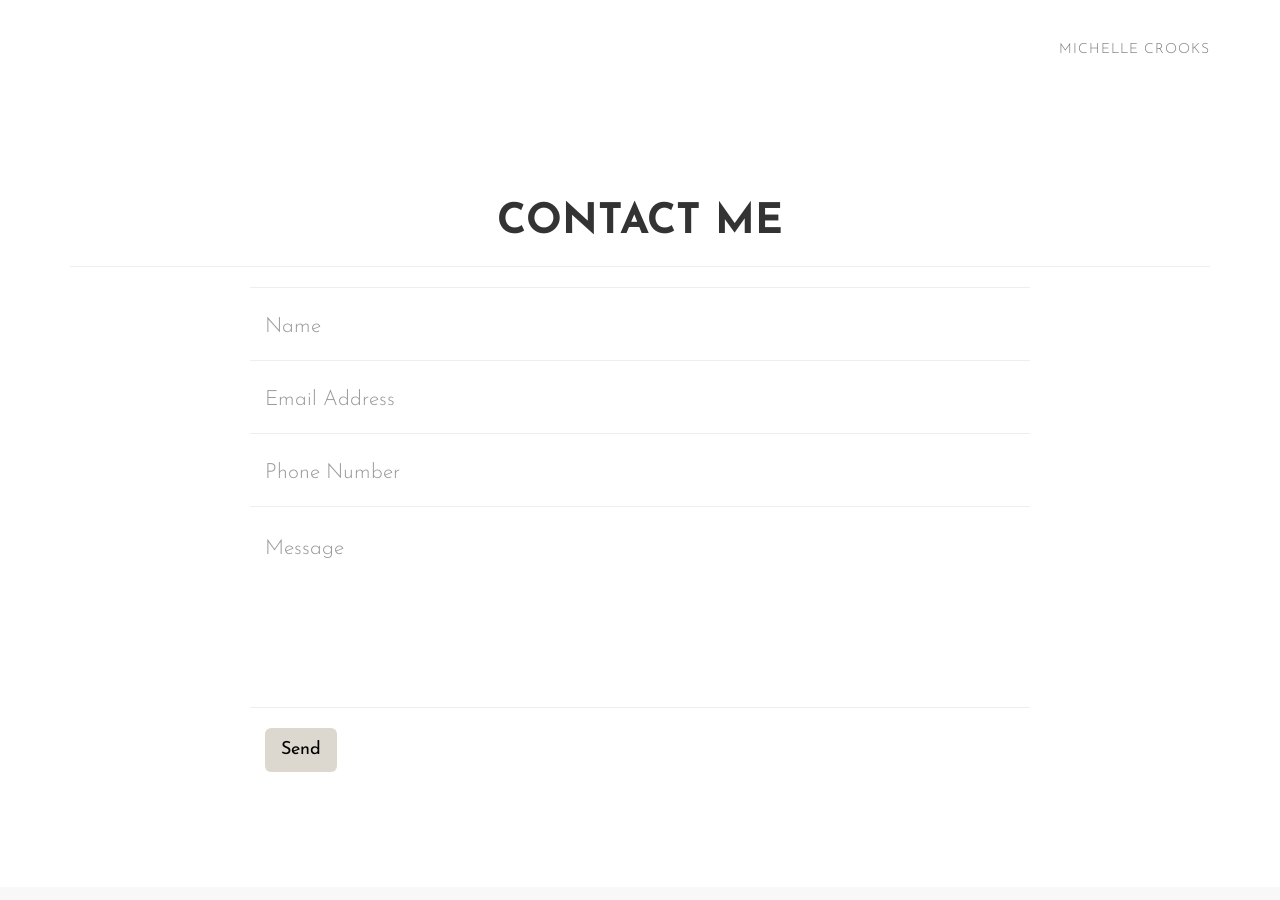
==== index.html @ 53bb1f72 "Change contact to index" ====
<!DOCTYPE html>
<html lang="en">
<head>

    <meta charset="utf-8">
    <meta http-equiv="X-UA-Compatible" content="IE=edge">
    <meta name="viewport" content="width=device-width, initial-scale=1">
    <meta name="description" content="">
    <meta name="author" content="">

    <title>MichelleCrooks</title>

    <!-- Bootstrap Core CSS -->
    <link href="css/bootstrap.min.css" rel="stylesheet">

    <!-- Custom CSS -->
    <link href="css/michellecrookscustom.css" rel="stylesheet">

    <!-- Custom Fonts -->
    <link href="font-awesome/css/font-awesome.min.css" rel="stylesheet" type="text/css">
    <link href="http://fonts.googleapis.com/css?family=Montserrat:400,700" rel="stylesheet" type="text/css">
    <link href="http://fonts.googleapis.com/css?family=Lato:400,700,400italic,700italic" rel="stylesheet" type="text/css">
    <link href='https://fonts.googleapis.com/css?family=Josefin+Sans:400,300,100,600,700,300italic,400italic' rel='stylesheet' type='text/css'>


<body id="page-top" class="index"></head>

<!-- Navigation -->
    <nav class="navbar navbar-default navbar-fixed-top">
        <div class="container">
            <!-- Brand and toggle get grouped for better mobile display -->
            <div class="navbar-header page-scroll">
                <button type="button" class="navbar-toggle" data-toggle="collapse" data-target="#bs-example-navbar-collapse-1">
                    <span class="sr-only">Toggle navigation</span>
                    <span class="icon-bar"></span>
                    <span class="icon-bar"></span>
                    <span class="icon-bar"></span>
                </button>
                
            </div>

            <!-- Collect the nav links, forms, and other content for toggling -->
            <div class="collapse navbar-collapse" id="bs-example-navbar-collapse-1">
                <ul class="nav navbar-nav navbar-right">
                    <li class="hidden">
                        <a href="#page-top"></a>
                    </li>
                    <li class="page-scroll">
                        <a href="home.html">Michelle Crooks</a>
                  
                </ul>
            </div>
            <!-- /.navbar-collapse -->
        </div>
        <!-- /.container-fluid -->

 <!-- Contact Section -->
    <section id="contact">
        <div class="container">
            <div class="row">
                <div class="col-lg-12 text-center">
                    <h2>Contact Me</h2>
                    <hr class="star-primary">
                </div>
            </div>
            <div class="row">
                <div class="col-lg-8 col-lg-offset-2">
                    <!-- To configure the contact form email address, go to mail/contact_me.php and update the email address in the PHP file on line 19. -->
                    <!-- The form should work on most web servers, but if the form is not working you may need to configure your web server differently. -->
                    <form name="sentMessage" id="contactForm" novalidate>
                        <div class="row control-group">
                            <div class="form-group col-xs-12 floating-label-form-group controls">
                                <label>Name</label>
                                <input type="text" class="form-control" placeholder="Name" id="name" required data-validation-required-message="Please enter your name.">
                                <p class="help-block text-danger"></p>
                            </div>
                        </div>
                        <div class="row control-group">
                            <div class="form-group col-xs-12 floating-label-form-group controls">
                                <label>Email Address</label>
                                <input type="email" class="form-control" placeholder="Email Address" id="email" required data-validation-required-message="Please enter your email address.">
                                <p class="help-block text-danger"></p>
                            </div>
                        </div>
                        <div class="row control-group">
                            <div class="form-group col-xs-12 floating-label-form-group controls">
                                <label>Phone Number</label>
                                <input type="tel" class="form-control" placeholder="Phone Number" id="phone" required data-validation-required-message="Please enter your phone number.">
                                <p class="help-block text-danger"></p>
                            </div>
                        </div>
                        <div class="row control-group">
                            <div class="form-group col-xs-12 floating-label-form-group controls">
                                <label>Message</label>
                                <textarea rows="5" class="form-control" placeholder="Message" id="message" required data-validation-required-message="Please enter a message."></textarea>
                                <p class="help-block text-danger"></p>
                            </div>
                        </div>
                        <br>
                        <div id="button"></div>
                        <div class="row">
                            <div class="form-group col-xs-12">
                                <button type="submit" class="btn btn-default btn-lg">Send</button>
                            </div>
                        </div>
                    </form>
                </div>
            </div>
        </div>
    </section>
   
    <!-- Footer -->
    <footer class="text-center">
        <div class="footer">
            <div class="container">
                <div class="row">
                    <div class="col-lg-12">
                         Copyright &copy; Michelle Crooks 2016
                    </div>
                </div>
            </div>
        </div>
    </footer>

    </body>

</html>
---- css/michellecrookscustom.css ----
/*!
 * Start Bootstrap - Freelancer Bootstrap Theme (http://startbootstrap.com)
 * Code licensed under the Apache License v2.0.
 * For details, see http://www.apache.org/licenses/LICENSE-2.0.
 */

body {
    
    background-color: #f8f8f8;
}

.navbar-brand {
    text-align: center;

}
p {
    font-size: 20px;
}

p.small {
    font-size: 16px;
}

a,
a:hover,
a:focus,
a:active,
a.active {
    outline: 0;
    color: #000000;
}

h1,
h2,
h3,
h4,
h5,
h6 {
    text-transform: uppercase;
    font-family:'Josefin Sans', sans-serif;
    font-weight: 700;
}




.img-centered {
    margin: 0 auto;
}

.img {
	height:200px;
}

header {
    text-align: center;
    color: #fff;
    background: #5cbfbc;
}

header .container {
    padding-top: 100px;
    padding-bottom: 50px;
}

header img {
    display: block;
    margin: 0 auto 20px;
}

header .intro-text .name {
    display: block;
    text-transform: uppercase;
    font-family:'Josefin Sans', sans-serif;
    font-size: 2em;
    font-weight: 700;
}

header .intro-text .skills {
    font-size: 1.25em;
    font-weight: 300;
}

@media(min-width:768px) {
    header .container {
        padding-top: 200px;
        padding-bottom: 100px;
    }

    header .intro-text .name {
        font-size: 4.75em;
    }

    header .intro-text .skills {
        font-size: 1.75em;
    }
}

@media(min-width:768px) {
    .navbar-fixed-top {
        padding: 25px 0;
        -webkit-transition: padding .3s;
        -moz-transition: padding .3s;
        transition: padding .3s;
    }

    .navbar-fixed-top .navbar-brand {
        font-size: 2em;
        -webkit-transition: all .3s;
        -moz-transition: all .3s;
        transition: all .3s;
    }

    .navbar-fixed-top.navbar-shrink {
        padding: 10px 0;
    }

    .navbar-fixed-top.navbar-shrink .navbar-brand {
        font-size: 1.5em;
    }
}

.navbar {
    text-transform: uppercase;
    font-family: 'Josefin Sans', sans-serif;
    font-weight: 300;
    background-color: #ffffff;
}

.navbar a:focus {
    outline: 0;
}

.navbar .navbar-nav {
    letter-spacing: 1px;
}

.navbar .navbar-nav li a:focus {
    outline: 0;
}

.navbar-default,
.navbar-inverse {
    border: 0
}

.btn-default {
    background-color: #DCD7CF;
    color:#000000;
    border:none;
}
section {
    padding: 100px 0;
}

section h2 {
    margin: 0;
    font-size: 3em;
}

section.success {
    color: #fff;
    background: #e1e6e6;
}

section.success a,
section.success a:hover,
section.success a:focus,
section.success a:active,
section.success a.active {
    outline: 0;
    color: #2c3e50;
}

@media(max-width:767px) {
    section {
        padding: 75px 0;
    }

    section.first {
        padding-top: 75px;
    }
}


}

.btn-success {
    background-color: #f8f8f8;

}
.floating-label-form-group {
    position: relative;
    margin-bottom: 0;
    padding-bottom: .5em;
    border-bottom: 1px solid #eee;
}

.floating-label-form-group input,
.floating-label-form-group textarea {
    z-index: 1;
    position: relative;
    padding-right: 0;
    padding-left: 0;
    border: 0;
    border-radius: 0;
    font-size: 1.5em;
    background: 0 0;
    box-shadow: none!important;
    resize: none;
}

.floating-label-form-group label {
    display: block;
    z-index: 0;
    position: relative;
    top: 2em;
    margin: 0;
    font-size: .85em;
    line-height: 1.764705882em;
    vertical-align: middle;
    vertical-align: baseline;
    opacity: 0;
    -webkit-transition: top .3s ease,opacity .3s ease;
    -moz-transition: top .3s ease,opacity .3s ease;
    -ms-transition: top .3s ease,opacity .3s ease;
    transition: top .3s ease,opacity .3s ease;
}

.floating-label-form-group::not(:first-child) {
    padding-left: 14px;
    border-left: 1px solid #eee;
}

.floating-label-form-group-with-value label {
    top: 0;
    opacity: 1;
}

.floating-label-form-group-with-focus label {
    color: #18bc9c;
}

form .row:first-child .floating-label-form-group {
    border-top: 1px solid #eee;
}

footer {
    color: #000000;
}


footer .footer-col {
    margin-bottom: 50px;
}

footer .footer-below {
    padding: 10px 0;
    background-color: #e8e8e8;
}

{
    margin: 0;
}
html, body {
    height: 100%;
    background-color:#eaeaea;
}

.footer, .push {
    height: 155px; /* '.push' must be the same height as 'footer' */
}
.footer {
    background-color: #f8f8f8;
    color:#000000;
}

div.col-lg-12 {
        padding-top: 25px;
}
}
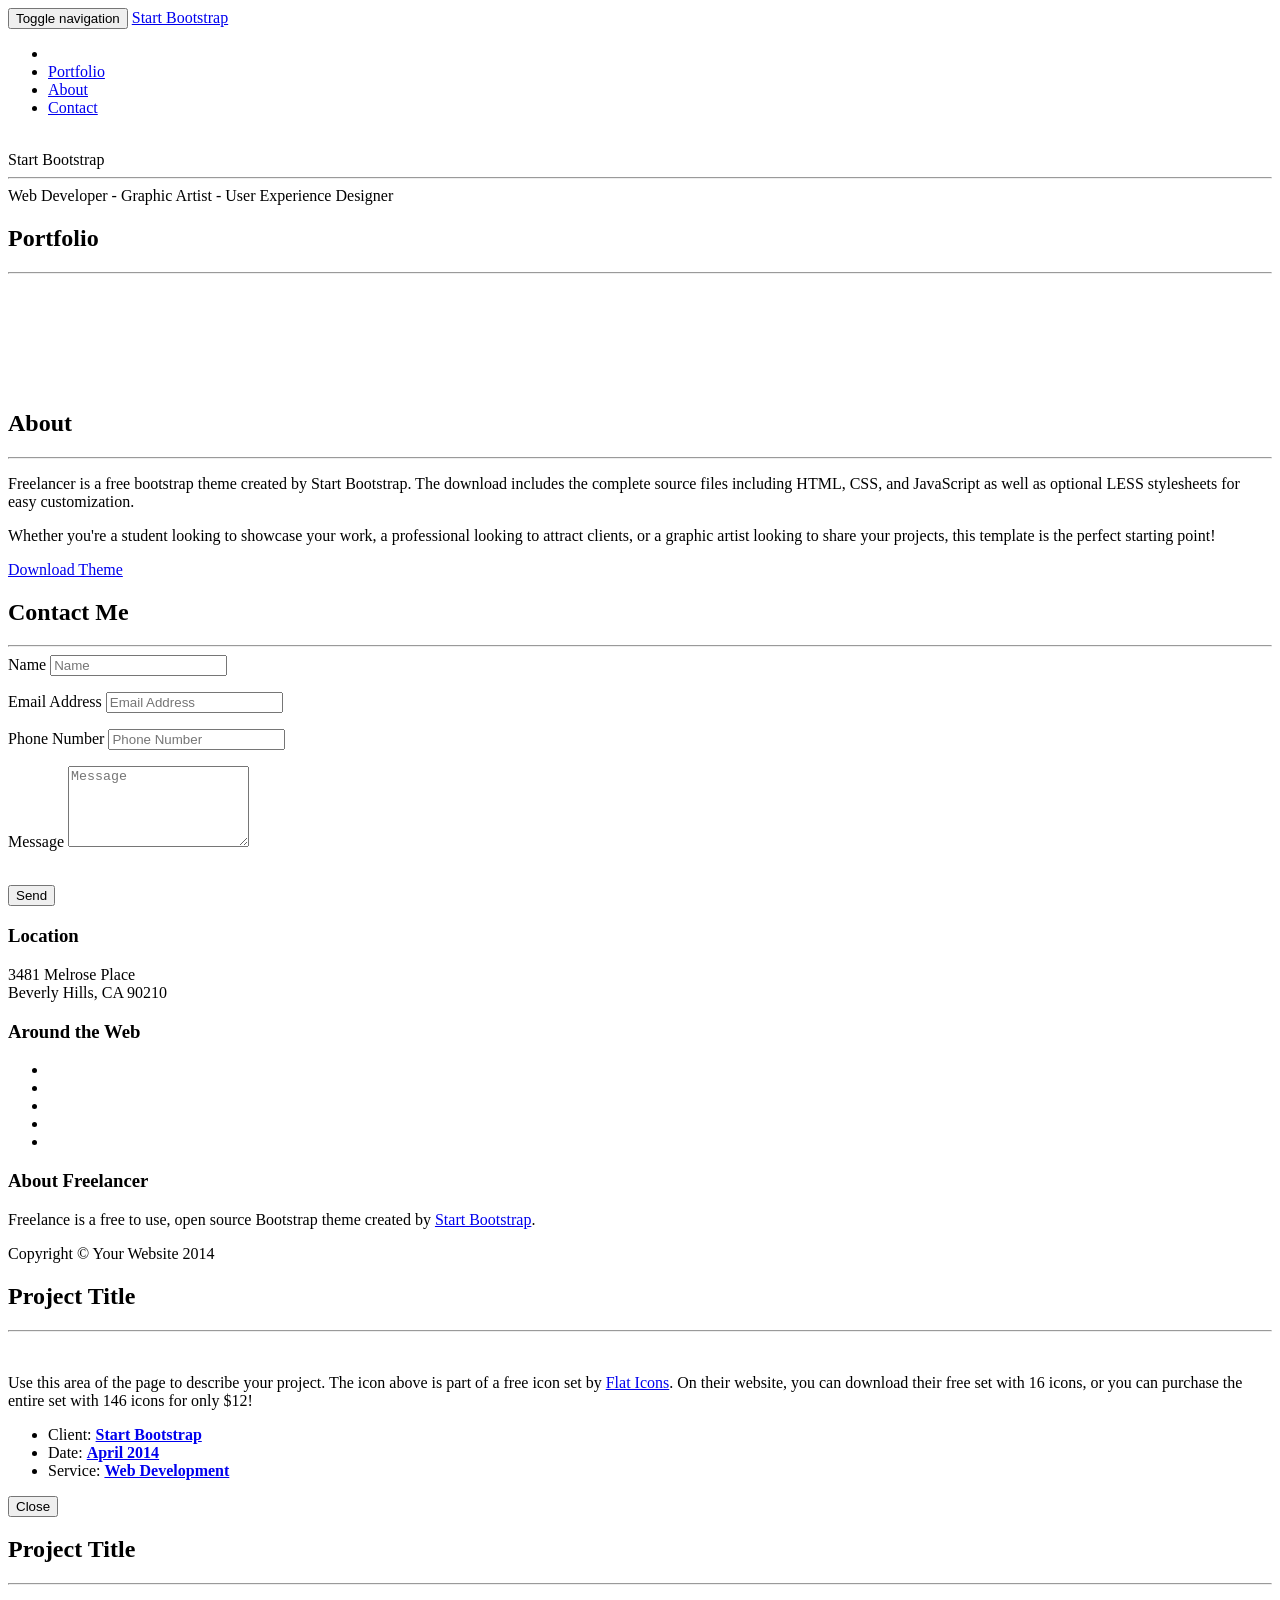
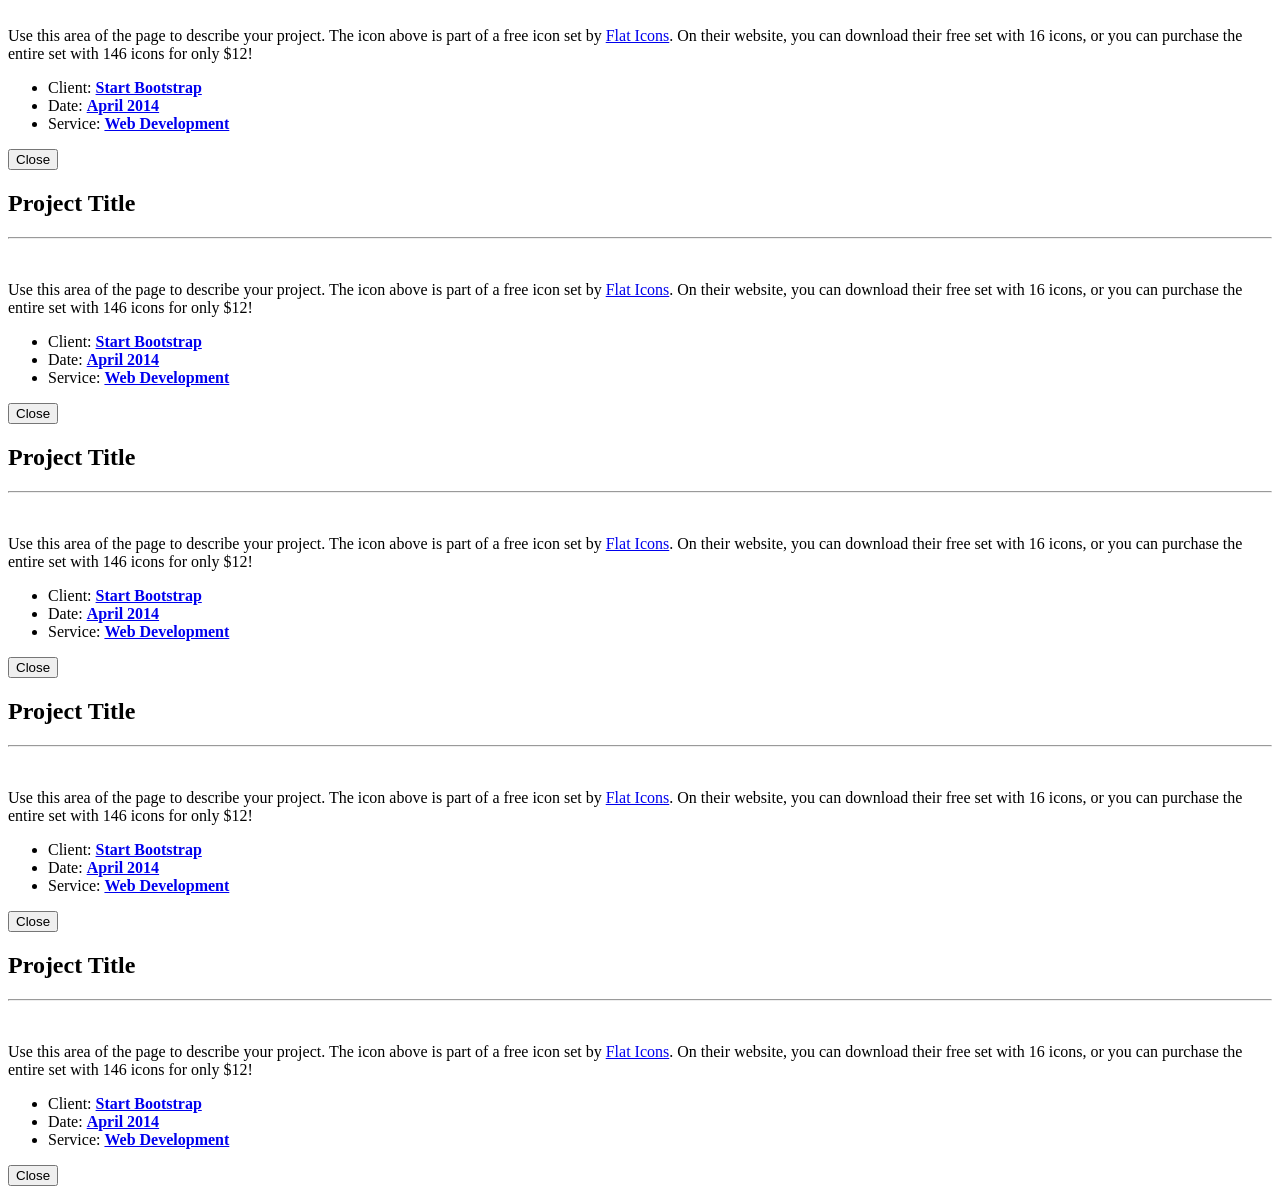
==== commit 04a04e78: "Replacing with freelancer files to check email funcionality" ====
--- a/index.html
+++ b/index.html
@@ -1,5 +1,6 @@
-  <!DOCTYPE html>
+<!DOCTYPE html>
 <html lang="en">
+
 <head>
 
     <meta charset="utf-8">
@@ -8,24 +9,31 @@
     <meta name="description" content="">
     <meta name="author" content="">
 
-    <title>MichelleCrooks</title>
-
-    <!-- Bootstrap Core CSS -->
+    <title>Freelancer - Start Bootstrap Theme</title>
+
+    <!-- Bootstrap Core CSS - Uses Bootswatch Flatly Theme: http://bootswatch.com/flatly/ -->
     <link href="css/bootstrap.min.css" rel="stylesheet">
 
     <!-- Custom CSS -->
-    <link href="css/michellecrookscustom.css" rel="stylesheet">
+    <link href="css/freelancer.css" rel="stylesheet">
 
     <!-- Custom Fonts -->
     <link href="font-awesome/css/font-awesome.min.css" rel="stylesheet" type="text/css">
     <link href="http://fonts.googleapis.com/css?family=Montserrat:400,700" rel="stylesheet" type="text/css">
     <link href="http://fonts.googleapis.com/css?family=Lato:400,700,400italic,700italic" rel="stylesheet" type="text/css">
-    <link href='https://fonts.googleapis.com/css?family=Josefin+Sans:400,300,100,600,700,300italic,400italic' rel='stylesheet' type='text/css'>
-
-
-<body id="page-top" class="index"></head>
-
-<!-- Navigation -->
+
+    <!-- HTML5 Shim and Respond.js IE8 support of HTML5 elements and media queries -->
+    <!-- WARNING: Respond.js doesn't work if you view the page via file:// -->
+    <!--[if lt IE 9]>
+        <script src="https://oss.maxcdn.com/libs/html5shiv/3.7.0/html5shiv.js"></script>
+        <script src="https://oss.maxcdn.com/libs/respond.js/1.4.2/respond.min.js"></script>
+    <![endif]-->
+
+</head>
+
+<body id="page-top" class="index">
+
+    <!-- Navigation -->
     <nav class="navbar navbar-default navbar-fixed-top">
         <div class="container">
             <!-- Brand and toggle get grouped for better mobile display -->
@@ -36,7 +44,7 @@
                     <span class="icon-bar"></span>
                     <span class="icon-bar"></span>
                 </button>
-                
+                <a class="navbar-brand" href="#page-top">Start Bootstrap</a>
             </div>
 
             <!-- Collect the nav links, forms, and other content for toggling -->
@@ -46,15 +54,137 @@
                         <a href="#page-top"></a>
                     </li>
                     <li class="page-scroll">
-                        <a href="home.html">Michelle Crooks</a>
-                  
+                        <a href="#portfolio">Portfolio</a>
+                    </li>
+                    <li class="page-scroll">
+                        <a href="#about">About</a>
+                    </li>
+                    <li class="page-scroll">
+                        <a href="#contact">Contact</a>
+                    </li>
                 </ul>
             </div>
             <!-- /.navbar-collapse -->
         </div>
         <!-- /.container-fluid -->
-
- <!-- Contact Section -->
+    </nav>
+
+    <!-- Header -->
+    <header>
+        <div class="container">
+            <div class="row">
+                <div class="col-lg-12">
+                    <img class="img-responsive" src="img/profile.png" alt="">
+                    <div class="intro-text">
+                        <span class="name">Start Bootstrap</span>
+                        <hr class="star-light">
+                        <span class="skills">Web Developer - Graphic Artist - User Experience Designer</span>
+                    </div>
+                </div>
+            </div>
+        </div>
+    </header>
+
+    <!-- Portfolio Grid Section -->
+    <section id="portfolio">
+        <div class="container">
+            <div class="row">
+                <div class="col-lg-12 text-center">
+                    <h2>Portfolio</h2>
+                    <hr class="star-primary">
+                </div>
+            </div>
+            <div class="row">
+                <div class="col-sm-4 portfolio-item">
+                    <a href="#portfolioModal1" class="portfolio-link" data-toggle="modal">
+                        <div class="caption">
+                            <div class="caption-content">
+                                <i class="fa fa-search-plus fa-3x"></i>
+                            </div>
+                        </div>
+                        <img src="img/portfolio/cabin.png" class="img-responsive" alt="">
+                    </a>
+                </div>
+                <div class="col-sm-4 portfolio-item">
+                    <a href="#portfolioModal2" class="portfolio-link" data-toggle="modal">
+                        <div class="caption">
+                            <div class="caption-content">
+                                <i class="fa fa-search-plus fa-3x"></i>
+                            </div>
+                        </div>
+                        <img src="img/portfolio/cake.png" class="img-responsive" alt="">
+                    </a>
+                </div>
+                <div class="col-sm-4 portfolio-item">
+                    <a href="#portfolioModal3" class="portfolio-link" data-toggle="modal">
+                        <div class="caption">
+                            <div class="caption-content">
+                                <i class="fa fa-search-plus fa-3x"></i>
+                            </div>
+                        </div>
+                        <img src="img/portfolio/circus.png" class="img-responsive" alt="">
+                    </a>
+                </div>
+                <div class="col-sm-4 portfolio-item">
+                    <a href="#portfolioModal4" class="portfolio-link" data-toggle="modal">
+                        <div class="caption">
+                            <div class="caption-content">
+                                <i class="fa fa-search-plus fa-3x"></i>
+                            </div>
+                        </div>
+                        <img src="img/portfolio/game.png" class="img-responsive" alt="">
+                    </a>
+                </div>
+                <div class="col-sm-4 portfolio-item">
+                    <a href="#portfolioModal5" class="portfolio-link" data-toggle="modal">
+                        <div class="caption">
+                            <div class="caption-content">
+                                <i class="fa fa-search-plus fa-3x"></i>
+                            </div>
+                        </div>
+                        <img src="img/portfolio/safe.png" class="img-responsive" alt="">
+                    </a>
+                </div>
+                <div class="col-sm-4 portfolio-item">
+                    <a href="#portfolioModal6" class="portfolio-link" data-toggle="modal">
+                        <div class="caption">
+                            <div class="caption-content">
+                                <i class="fa fa-search-plus fa-3x"></i>
+                            </div>
+                        </div>
+                        <img src="img/portfolio/submarine.png" class="img-responsive" alt="">
+                    </a>
+                </div>
+            </div>
+        </div>
+    </section>
+
+    <!-- About Section -->
+    <section class="success" id="about">
+        <div class="container">
+            <div class="row">
+                <div class="col-lg-12 text-center">
+                    <h2>About</h2>
+                    <hr class="star-light">
+                </div>
+            </div>
+            <div class="row">
+                <div class="col-lg-4 col-lg-offset-2">
+                    <p>Freelancer is a free bootstrap theme created by Start Bootstrap. The download includes the complete source files including HTML, CSS, and JavaScript as well as optional LESS stylesheets for easy customization.</p>
+                </div>
+                <div class="col-lg-4">
+                    <p>Whether you're a student looking to showcase your work, a professional looking to attract clients, or a graphic artist looking to share your projects, this template is the perfect starting point!</p>
+                </div>
+                <div class="col-lg-8 col-lg-offset-2 text-center">
+                    <a href="#" class="btn btn-lg btn-outline">
+                        <i class="fa fa-download"></i> Download Theme
+                    </a>
+                </div>
+            </div>
+        </div>
+    </section>
+
+    <!-- Contact Section -->
     <section id="contact">
         <div class="container">
             <div class="row">
@@ -97,10 +227,10 @@
                             </div>
                         </div>
                         <br>
-                        <div id="button"></div>
+                        <div id="success"></div>
                         <div class="row">
                             <div class="form-group col-xs-12">
-                                <button type="submit" class="btn btn-default btn-lg">Send</button>
+                                <button type="submit" class="btn btn-success btn-lg">Send</button>
                             </div>
                         </div>
                     </form>
@@ -108,20 +238,303 @@
             </div>
         </div>
     </section>
-   
+
     <!-- Footer -->
     <footer class="text-center">
-        <div class="footer">
+        <div class="footer-above">
+            <div class="container">
+                <div class="row">
+                    <div class="footer-col col-md-4">
+                        <h3>Location</h3>
+                        <p>3481 Melrose Place<br>Beverly Hills, CA 90210</p>
+                    </div>
+                    <div class="footer-col col-md-4">
+                        <h3>Around the Web</h3>
+                        <ul class="list-inline">
+                            <li>
+                                <a href="#" class="btn-social btn-outline"><i class="fa fa-fw fa-facebook"></i></a>
+                            </li>
+                            <li>
+                                <a href="#" class="btn-social btn-outline"><i class="fa fa-fw fa-google-plus"></i></a>
+                            </li>
+                            <li>
+                                <a href="#" class="btn-social btn-outline"><i class="fa fa-fw fa-twitter"></i></a>
+                            </li>
+                            <li>
+                                <a href="#" class="btn-social btn-outline"><i class="fa fa-fw fa-linkedin"></i></a>
+                            </li>
+                            <li>
+                                <a href="#" class="btn-social btn-outline"><i class="fa fa-fw fa-dribbble"></i></a>
+                            </li>
+                        </ul>
+                    </div>
+                    <div class="footer-col col-md-4">
+                        <h3>About Freelancer</h3>
+                        <p>Freelance is a free to use, open source Bootstrap theme created by <a href="http://startbootstrap.com">Start Bootstrap</a>.</p>
+                    </div>
+                </div>
+            </div>
+        </div>
+        <div class="footer-below">
             <div class="container">
                 <div class="row">
                     <div class="col-lg-12">
-                         Copyright &copy; Michelle Crooks 2016
+                        Copyright &copy; Your Website 2014
                     </div>
                 </div>
             </div>
         </div>
     </footer>
 
-    </body>
+    <!-- Scroll to Top Button (Only visible on small and extra-small screen sizes) -->
+    <div class="scroll-top page-scroll visible-xs visible-sm">
+        <a class="btn btn-primary" href="#page-top">
+            <i class="fa fa-chevron-up"></i>
+        </a>
+    </div>
+
+    <!-- Portfolio Modals -->
+    <div class="portfolio-modal modal fade" id="portfolioModal1" tabindex="-1" role="dialog" aria-hidden="true">
+        <div class="modal-content">
+            <div class="close-modal" data-dismiss="modal">
+                <div class="lr">
+                    <div class="rl">
+                    </div>
+                </div>
+            </div>
+            <div class="container">
+                <div class="row">
+                    <div class="col-lg-8 col-lg-offset-2">
+                        <div class="modal-body">
+                            <h2>Project Title</h2>
+                            <hr class="star-primary">
+                            <img src="img/portfolio/cabin.png" class="img-responsive img-centered" alt="">
+                            <p>Use this area of the page to describe your project. The icon above is part of a free icon set by <a href="https://sellfy.com/p/8Q9P/jV3VZ/">Flat Icons</a>. On their website, you can download their free set with 16 icons, or you can purchase the entire set with 146 icons for only $12!</p>
+                            <ul class="list-inline item-details">
+                                <li>Client:
+                                    <strong><a href="http://startbootstrap.com">Start Bootstrap</a>
+                                    </strong>
+                                </li>
+                                <li>Date:
+                                    <strong><a href="http://startbootstrap.com">April 2014</a>
+                                    </strong>
+                                </li>
+                                <li>Service:
+                                    <strong><a href="http://startbootstrap.com">Web Development</a>
+                                    </strong>
+                                </li>
+                            </ul>
+                            <button type="button" class="btn btn-default" data-dismiss="modal"><i class="fa fa-times"></i> Close</button>
+                        </div>
+                    </div>
+                </div>
+            </div>
+        </div>
+    </div>
+    <div class="portfolio-modal modal fade" id="portfolioModal2" tabindex="-1" role="dialog" aria-hidden="true">
+        <div class="modal-content">
+            <div class="close-modal" data-dismiss="modal">
+                <div class="lr">
+                    <div class="rl">
+                    </div>
+                </div>
+            </div>
+            <div class="container">
+                <div class="row">
+                    <div class="col-lg-8 col-lg-offset-2">
+                        <div class="modal-body">
+                            <h2>Project Title</h2>
+                            <hr class="star-primary">
+                            <img src="img/portfolio/cake.png" class="img-responsive img-centered" alt="">
+                            <p>Use this area of the page to describe your project. The icon above is part of a free icon set by <a href="https://sellfy.com/p/8Q9P/jV3VZ/">Flat Icons</a>. On their website, you can download their free set with 16 icons, or you can purchase the entire set with 146 icons for only $12!</p>
+                            <ul class="list-inline item-details">
+                                <li>Client:
+                                    <strong><a href="http://startbootstrap.com">Start Bootstrap</a>
+                                    </strong>
+                                </li>
+                                <li>Date:
+                                    <strong><a href="http://startbootstrap.com">April 2014</a>
+                                    </strong>
+                                </li>
+                                <li>Service:
+                                    <strong><a href="http://startbootstrap.com">Web Development</a>
+                                    </strong>
+                                </li>
+                            </ul>
+                            <button type="button" class="btn btn-default" data-dismiss="modal"><i class="fa fa-times"></i> Close</button>
+                        </div>
+                    </div>
+                </div>
+            </div>
+        </div>
+    </div>
+    <div class="portfolio-modal modal fade" id="portfolioModal3" tabindex="-1" role="dialog" aria-hidden="true">
+        <div class="modal-content">
+            <div class="close-modal" data-dismiss="modal">
+                <div class="lr">
+                    <div class="rl">
+                    </div>
+                </div>
+            </div>
+            <div class="container">
+                <div class="row">
+                    <div class="col-lg-8 col-lg-offset-2">
+                        <div class="modal-body">
+                            <h2>Project Title</h2>
+                            <hr class="star-primary">
+                            <img src="img/portfolio/circus.png" class="img-responsive img-centered" alt="">
+                            <p>Use this area of the page to describe your project. The icon above is part of a free icon set by <a href="https://sellfy.com/p/8Q9P/jV3VZ/">Flat Icons</a>. On their website, you can download their free set with 16 icons, or you can purchase the entire set with 146 icons for only $12!</p>
+                            <ul class="list-inline item-details">
+                                <li>Client:
+                                    <strong><a href="http://startbootstrap.com">Start Bootstrap</a>
+                                    </strong>
+                                </li>
+                                <li>Date:
+                                    <strong><a href="http://startbootstrap.com">April 2014</a>
+                                    </strong>
+                                </li>
+                                <li>Service:
+                                    <strong><a href="http://startbootstrap.com">Web Development</a>
+                                    </strong>
+                                </li>
+                            </ul>
+                            <button type="button" class="btn btn-default" data-dismiss="modal"><i class="fa fa-times"></i> Close</button>
+                        </div>
+                    </div>
+                </div>
+            </div>
+        </div>
+    </div>
+    <div class="portfolio-modal modal fade" id="portfolioModal4" tabindex="-1" role="dialog" aria-hidden="true">
+        <div class="modal-content">
+            <div class="close-modal" data-dismiss="modal">
+                <div class="lr">
+                    <div class="rl">
+                    </div>
+                </div>
+            </div>
+            <div class="container">
+                <div class="row">
+                    <div class="col-lg-8 col-lg-offset-2">
+                        <div class="modal-body">
+                            <h2>Project Title</h2>
+                            <hr class="star-primary">
+                            <img src="img/portfolio/game.png" class="img-responsive img-centered" alt="">
+                            <p>Use this area of the page to describe your project. The icon above is part of a free icon set by <a href="https://sellfy.com/p/8Q9P/jV3VZ/">Flat Icons</a>. On their website, you can download their free set with 16 icons, or you can purchase the entire set with 146 icons for only $12!</p>
+                            <ul class="list-inline item-details">
+                                <li>Client:
+                                    <strong><a href="http://startbootstrap.com">Start Bootstrap</a>
+                                    </strong>
+                                </li>
+                                <li>Date:
+                                    <strong><a href="http://startbootstrap.com">April 2014</a>
+                                    </strong>
+                                </li>
+                                <li>Service:
+                                    <strong><a href="http://startbootstrap.com">Web Development</a>
+                                    </strong>
+                                </li>
+                            </ul>
+                            <button type="button" class="btn btn-default" data-dismiss="modal"><i class="fa fa-times"></i> Close</button>
+                        </div>
+                    </div>
+                </div>
+            </div>
+        </div>
+    </div>
+    <div class="portfolio-modal modal fade" id="portfolioModal5" tabindex="-1" role="dialog" aria-hidden="true">
+        <div class="modal-content">
+            <div class="close-modal" data-dismiss="modal">
+                <div class="lr">
+                    <div class="rl">
+                    </div>
+                </div>
+            </div>
+            <div class="container">
+                <div class="row">
+                    <div class="col-lg-8 col-lg-offset-2">
+                        <div class="modal-body">
+                            <h2>Project Title</h2>
+                            <hr class="star-primary">
+                            <img src="img/portfolio/safe.png" class="img-responsive img-centered" alt="">
+                            <p>Use this area of the page to describe your project. The icon above is part of a free icon set by <a href="https://sellfy.com/p/8Q9P/jV3VZ/">Flat Icons</a>. On their website, you can download their free set with 16 icons, or you can purchase the entire set with 146 icons for only $12!</p>
+                            <ul class="list-inline item-details">
+                                <li>Client:
+                                    <strong><a href="http://startbootstrap.com">Start Bootstrap</a>
+                                    </strong>
+                                </li>
+                                <li>Date:
+                                    <strong><a href="http://startbootstrap.com">April 2014</a>
+                                    </strong>
+                                </li>
+                                <li>Service:
+                                    <strong><a href="http://startbootstrap.com">Web Development</a>
+                                    </strong>
+                                </li>
+                            </ul>
+                            <button type="button" class="btn btn-default" data-dismiss="modal"><i class="fa fa-times"></i> Close</button>
+                        </div>
+                    </div>
+                </div>
+            </div>
+        </div>
+    </div>
+    <div class="portfolio-modal modal fade" id="portfolioModal6" tabindex="-1" role="dialog" aria-hidden="true">
+        <div class="modal-content">
+            <div class="close-modal" data-dismiss="modal">
+                <div class="lr">
+                    <div class="rl">
+                    </div>
+                </div>
+            </div>
+            <div class="container">
+                <div class="row">
+                    <div class="col-lg-8 col-lg-offset-2">
+                        <div class="modal-body">
+                            <h2>Project Title</h2>
+                            <hr class="star-primary">
+                            <img src="img/portfolio/submarine.png" class="img-responsive img-centered" alt="">
+                            <p>Use this area of the page to describe your project. The icon above is part of a free icon set by <a href="https://sellfy.com/p/8Q9P/jV3VZ/">Flat Icons</a>. On their website, you can download their free set with 16 icons, or you can purchase the entire set with 146 icons for only $12!</p>
+                            <ul class="list-inline item-details">
+                                <li>Client:
+                                    <strong><a href="http://startbootstrap.com">Start Bootstrap</a>
+                                    </strong>
+                                </li>
+                                <li>Date:
+                                    <strong><a href="http://startbootstrap.com">April 2014</a>
+                                    </strong>
+                                </li>
+                                <li>Service:
+                                    <strong><a href="http://startbootstrap.com">Web Development</a>
+                                    </strong>
+                                </li>
+                            </ul>
+                            <button type="button" class="btn btn-default" data-dismiss="modal"><i class="fa fa-times"></i> Close</button>
+                        </div>
+                    </div>
+                </div>
+            </div>
+        </div>
+    </div>
+
+    <!-- jQuery -->
+    <script src="js/jquery.js"></script>
+
+    <!-- Bootstrap Core JavaScript -->
+    <script src="js/bootstrap.min.js"></script>
+
+    <!-- Plugin JavaScript -->
+    <script src="http://cdnjs.cloudflare.com/ajax/libs/jquery-easing/1.3/jquery.easing.min.js"></script>
+    <script src="js/classie.js"></script>
+    <script src="js/cbpAnimatedHeader.js"></script>
+
+    <!-- Contact Form JavaScript -->
+    <script src="js/jqBootstrapValidation.js"></script>
+    <script src="js/contact_me.js"></script>
+
+    <!-- Custom Theme JavaScript -->
+    <script src="js/freelancer.js"></script>
+
+</body>
 
 </html>
--- a/css/freelancer.css
+++ b/css/freelancer.css
@@ -0,0 +1,459 @@
+/*!
+ * Start Bootstrap - Freelancer Bootstrap Theme (http://startbootstrap.com)
+ * Code licensed under the Apache License v2.0.
+ * For details, see http://www.apache.org/licenses/LICENSE-2.0.
+ */
+
+body {
+    overflow-x: hidden;
+}
+
+p {
+    font-size: 20px;
+}
+
+p.small {
+    font-size: 16px;
+}
+
+a,
+a:hover,
+a:focus,
+a:active,
+a.active {
+    outline: 0;
+    color: #18bc9c;
+}
+
+h1,
+h2,
+h3,
+h4,
+h5,
+h6 {
+    text-transform: uppercase;
+    font-family: Montserrat,"Helvetica Neue",Helvetica,Arial,sans-serif;
+    font-weight: 700;
+}
+
+hr.star-light,
+hr.star-primary {
+    margin: 25px auto 30px;
+    padding: 0;
+    max-width: 250px;
+    border: 0;
+    border-top: solid 5px;
+    text-align: center;
+}
+
+hr.star-light:after,
+hr.star-primary:after {
+    content: "\f005";
+    display: inline-block;
+    position: relative;
+    top: -.8em;
+    padding: 0 .25em;
+    font-family: FontAwesome;
+    font-size: 2em;
+}
+
+hr.star-light {
+    border-color: #fff;
+}
+
+hr.star-light:after {
+    color: #fff;
+    background-color: #18bc9c;
+}
+
+hr.star-primary {
+    border-color: #2c3e50;
+}
+
+hr.star-primary:after {
+    color: #2c3e50;
+    background-color: #fff;
+}
+
+.img-centered {
+    margin: 0 auto;
+}
+
+header {
+    text-align: center;
+    color: #fff;
+    background: #18bc9c;
+}
+
+header .container {
+    padding-top: 100px;
+    padding-bottom: 50px;
+}
+
+header img {
+    display: block;
+    margin: 0 auto 20px;
+}
+
+header .intro-text .name {
+    display: block;
+    text-transform: uppercase;
+    font-family: Montserrat,"Helvetica Neue",Helvetica,Arial,sans-serif;
+    font-size: 2em;
+    font-weight: 700;
+}
+
+header .intro-text .skills {
+    font-size: 1.25em;
+    font-weight: 300;
+}
+
+@media(min-width:768px) {
+    header .container {
+        padding-top: 200px;
+        padding-bottom: 100px;
+    }
+
+    header .intro-text .name {
+        font-size: 4.75em;
+    }
+
+    header .intro-text .skills {
+        font-size: 1.75em;
+    }
+}
+
+@media(min-width:768px) {
+    .navbar-fixed-top {
+        padding: 25px 0;
+        -webkit-transition: padding .3s;
+        -moz-transition: padding .3s;
+        transition: padding .3s;
+    }
+
+    .navbar-fixed-top .navbar-brand {
+        font-size: 2em;
+        -webkit-transition: all .3s;
+        -moz-transition: all .3s;
+        transition: all .3s;
+    }
+
+    .navbar-fixed-top.navbar-shrink {
+        padding: 10px 0;
+    }
+
+    .navbar-fixed-top.navbar-shrink .navbar-brand {
+        font-size: 1.5em;
+    }
+}
+
+.navbar {
+    text-transform: uppercase;
+    font-family: Montserrat,"Helvetica Neue",Helvetica,Arial,sans-serif;
+    font-weight: 700;
+}
+
+.navbar a:focus {
+    outline: 0;
+}
+
+.navbar .navbar-nav {
+    letter-spacing: 1px;
+}
+
+.navbar .navbar-nav li a:focus {
+    outline: 0;
+}
+
+.navbar-default,
+.navbar-inverse {
+    border: 0;
+}
+
+section {
+    padding: 100px 0;
+}
+
+section h2 {
+    margin: 0;
+    font-size: 3em;
+}
+
+section.success {
+    color: #fff;
+    background: #18bc9c;
+}
+
+section.success a,
+section.success a:hover,
+section.success a:focus,
+section.success a:active,
+section.success a.active {
+    outline: 0;
+    color: #2c3e50;
+}
+
+@media(max-width:767px) {
+    section {
+        padding: 75px 0;
+    }
+
+    section.first {
+        padding-top: 75px;
+    }
+}
+
+#portfolio .portfolio-item {
+    right: 0;
+    margin: 0 0 15px;
+}
+
+#portfolio .portfolio-item .portfolio-link {
+    display: block;
+    position: relative;
+    margin: 0 auto;
+    max-width: 400px;
+}
+
+#portfolio .portfolio-item .portfolio-link .caption {
+    position: absolute;
+    width: 100%;
+    height: 100%;
+    opacity: 0;
+    background: rgba(24,188,156,.9);
+    -webkit-transition: all ease .5s;
+    -moz-transition: all ease .5s;
+    transition: all ease .5s;
+}
+
+#portfolio .portfolio-item .portfolio-link .caption:hover {
+    opacity: 1;
+}
+
+#portfolio .portfolio-item .portfolio-link .caption .caption-content {
+    position: absolute;
+    top: 50%;
+    width: 100%;
+    height: 20px;
+    margin-top: -12px;
+    text-align: center;
+    font-size: 20px;
+    color: #fff;
+}
+
+#portfolio .portfolio-item .portfolio-link .caption .caption-content i {
+    margin-top: -12px;
+}
+
+#portfolio .portfolio-item .portfolio-link .caption .caption-content h3,
+#portfolio .portfolio-item .portfolio-link .caption .caption-content h4 {
+    margin: 0;
+}
+
+#portfolio * {
+    z-index: 2;
+}
+
+@media(min-width:767px) {
+    #portfolio .portfolio-item {
+        margin: 0 0 30px;
+    }
+}
+
+.btn-outline {
+    margin-top: 15px;
+    border: solid 2px #fff;
+    font-size: 20px;
+    color: #fff;
+    background: 0 0;
+    transition: all .3s ease-in-out;
+}
+
+.btn-outline:hover,
+.btn-outline:focus,
+.btn-outline:active,
+.btn-outline.active {
+    border: solid 2px #fff;
+    color: #18bc9c;
+    background: #fff;
+}
+
+.floating-label-form-group {
+    position: relative;
+    margin-bottom: 0;
+    padding-bottom: .5em;
+    border-bottom: 1px solid #eee;
+}
+
+.floating-label-form-group input,
+.floating-label-form-group textarea {
+    z-index: 1;
+    position: relative;
+    padding-right: 0;
+    padding-left: 0;
+    border: 0;
+    border-radius: 0;
+    font-size: 1.5em;
+    background: 0 0;
+    box-shadow: none!important;
+    resize: none;
+}
+
+.floating-label-form-group label {
+    display: block;
+    z-index: 0;
+    position: relative;
+    top: 2em;
+    margin: 0;
+    font-size: .85em;
+    line-height: 1.764705882em;
+    vertical-align: middle;
+    vertical-align: baseline;
+    opacity: 0;
+    -webkit-transition: top .3s ease,opacity .3s ease;
+    -moz-transition: top .3s ease,opacity .3s ease;
+    -ms-transition: top .3s ease,opacity .3s ease;
+    transition: top .3s ease,opacity .3s ease;
+}
+
+.floating-label-form-group::not(:first-child) {
+    padding-left: 14px;
+    border-left: 1px solid #eee;
+}
+
+.floating-label-form-group-with-value label {
+    top: 0;
+    opacity: 1;
+}
+
+.floating-label-form-group-with-focus label {
+    color: #18bc9c;
+}
+
+form .row:first-child .floating-label-form-group {
+    border-top: 1px solid #eee;
+}
+
+footer {
+    color: #fff;
+}
+
+footer h3 {
+    margin-bottom: 30px;
+}
+
+footer .footer-above {
+    padding-top: 50px;
+    background-color: #2c3e50;
+}
+
+footer .footer-col {
+    margin-bottom: 50px;
+}
+
+footer .footer-below {
+    padding: 25px 0;
+    background-color: #233140;
+}
+
+.btn-social {
+    display: inline-block;
+    width: 50px;
+    height: 50px;
+    border: 2px solid #fff;
+    border-radius: 100%;
+    text-align: center;
+    font-size: 20px;
+    line-height: 45px;
+}
+
+.btn:focus,
+.btn:active,
+.btn.active {
+    outline: 0;
+}
+
+.scroll-top {
+    z-index: 1049;
+    position: fixed;
+    right: 2%;
+    bottom: 2%;
+    width: 50px;
+    height: 50px;
+}
+
+.scroll-top .btn {
+    width: 50px;
+    height: 50px;
+    border-radius: 100%;
+    font-size: 20px;
+    line-height: 28px;
+}
+
+.scroll-top .btn:focus {
+    outline: 0;
+}
+
+.portfolio-modal .modal-content {
+    padding: 100px 0;
+    min-height: 100%;
+    border: 0;
+    border-radius: 0;
+    text-align: center;
+    background-clip: border-box;
+    -webkit-box-shadow: none;
+    box-shadow: none;
+}
+
+.portfolio-modal .modal-content h2 {
+    margin: 0;
+    font-size: 3em;
+}
+
+.portfolio-modal .modal-content img {
+    margin-bottom: 30px;
+}
+
+.portfolio-modal .modal-content .item-details {
+    margin: 30px 0;
+}
+
+.portfolio-modal .close-modal {
+    position: absolute;
+    top: 25px;
+    right: 25px;
+    width: 75px;
+    height: 75px;
+    background-color: transparent;
+    cursor: pointer;
+}
+
+.portfolio-modal .close-modal:hover {
+    opacity: .3;
+}
+
+.portfolio-modal .close-modal .lr {
+    z-index: 1051;
+    width: 1px;
+    height: 75px;
+    margin-left: 35px;
+    background-color: #2c3e50;
+    -webkit-transform: rotate(45deg);
+    -ms-transform: rotate(45deg);
+    transform: rotate(45deg);
+}
+
+.portfolio-modal .close-modal .lr .rl {
+    z-index: 1052;
+    width: 1px;
+    height: 75px;
+    background-color: #2c3e50;
+    -webkit-transform: rotate(90deg);
+    -ms-transform: rotate(90deg);
+    transform: rotate(90deg);
+}
+
+.portfolio-modal .modal-backdrop {
+    display: none;
+    opacity: 0;
+}
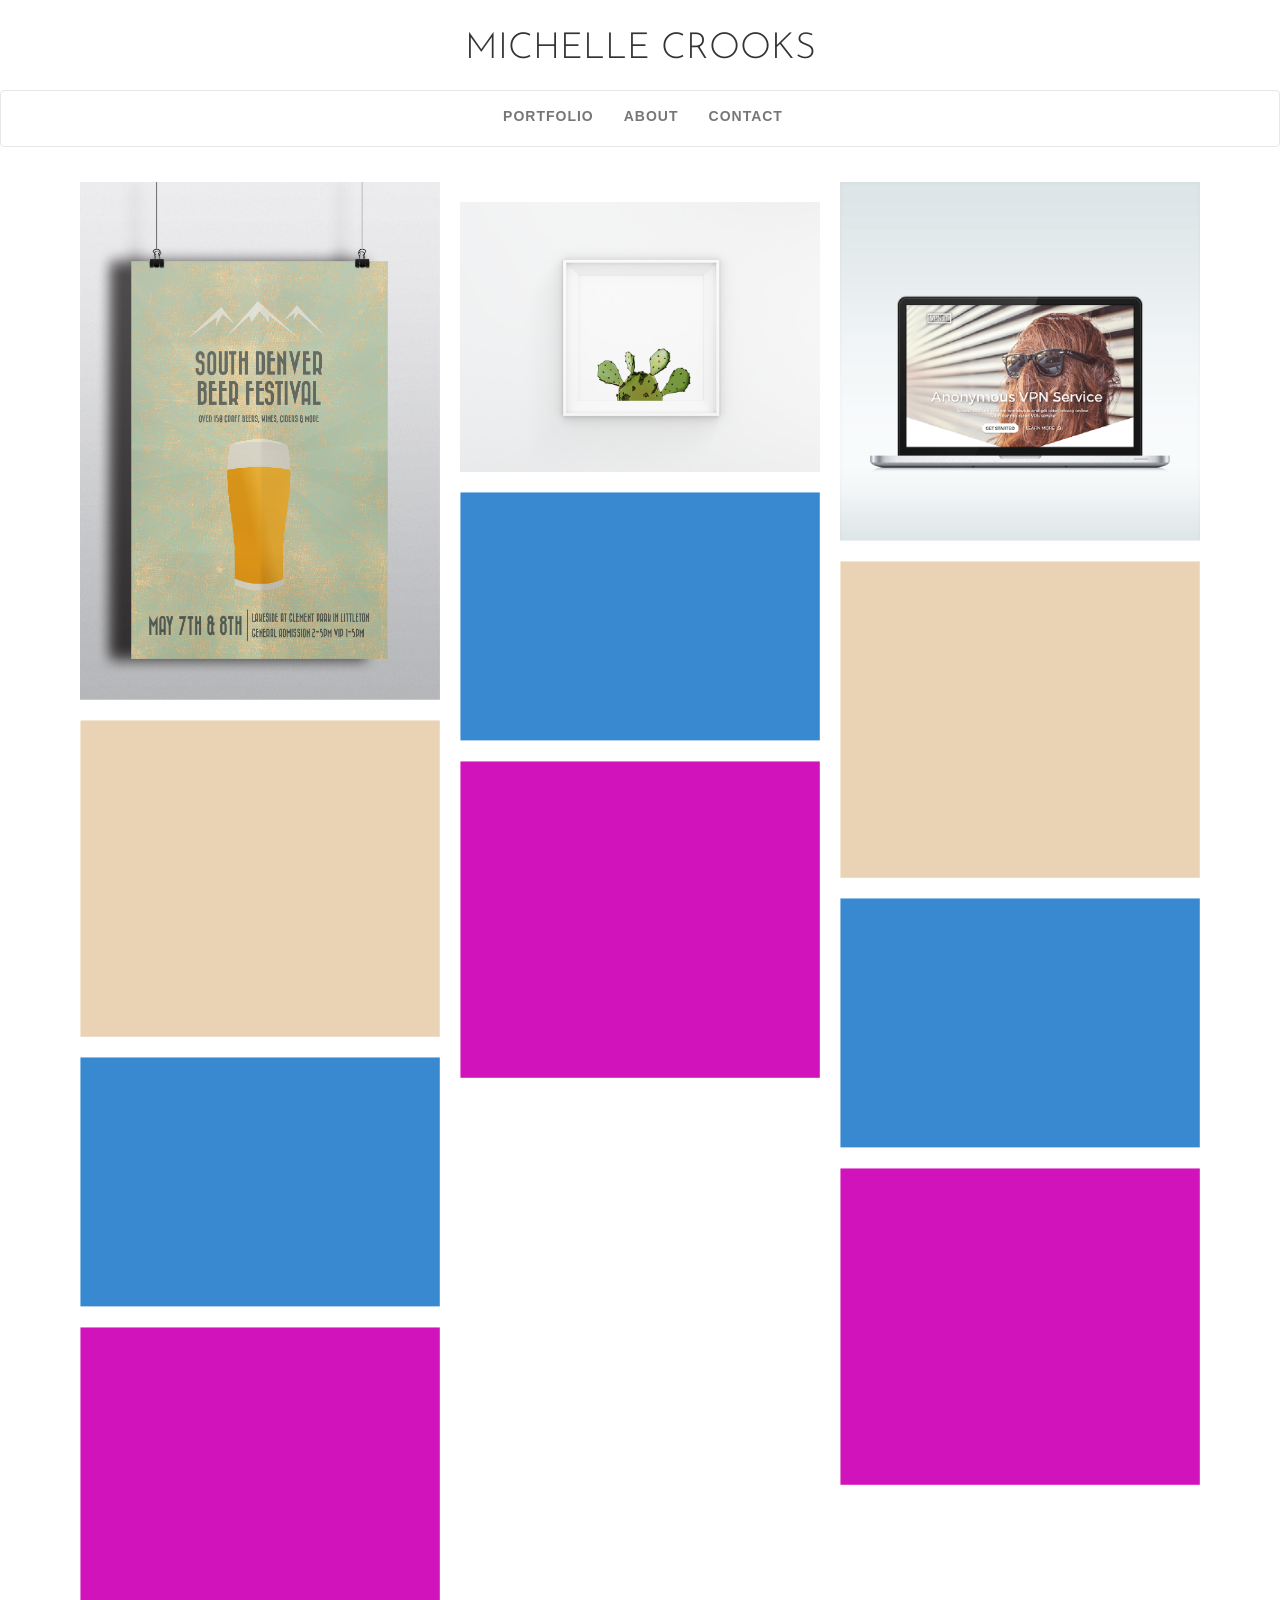
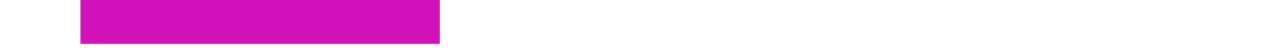
==== commit 7717931a: "mysite" ====
--- a/index.html
+++ b/index.html
@@ -9,32 +9,32 @@
     <meta name="description" content="">
     <meta name="author" content="">
 
-    <title>Freelancer - Start Bootstrap Theme</title>
-
-    <!-- Bootstrap Core CSS - Uses Bootswatch Flatly Theme: http://bootswatch.com/flatly/ -->
+    <title>MichelleCrooks</title>
+
+    <!-- Bootstrap Core CSS -->
     <link href="css/bootstrap.min.css" rel="stylesheet">
 
     <!-- Custom CSS -->
     <link href="css/freelancer.css" rel="stylesheet">
+    <link href="css/michellecrookscustom.css" rel="stylesheet">
+
+
 
     <!-- Custom Fonts -->
     <link href="font-awesome/css/font-awesome.min.css" rel="stylesheet" type="text/css">
     <link href="http://fonts.googleapis.com/css?family=Montserrat:400,700" rel="stylesheet" type="text/css">
     <link href="http://fonts.googleapis.com/css?family=Lato:400,700,400italic,700italic" rel="stylesheet" type="text/css">
-
-    <!-- HTML5 Shim and Respond.js IE8 support of HTML5 elements and media queries -->
-    <!-- WARNING: Respond.js doesn't work if you view the page via file:// -->
-    <!--[if lt IE 9]>
-        <script src="https://oss.maxcdn.com/libs/html5shiv/3.7.0/html5shiv.js"></script>
-        <script src="https://oss.maxcdn.com/libs/respond.js/1.4.2/respond.min.js"></script>
-    <![endif]-->
+    <link href='https://fonts.googleapis.com/css?family=Josefin+Sans:400,300,100,600,700,300italic,400italic' rel='stylesheet' type='text/css'>
 
 </head>
 
+
 <body id="page-top" class="index">
 
+<h1>MICHELLE CROOKS</h1>
+
     <!-- Navigation -->
-    <nav class="navbar navbar-default navbar-fixed-top">
+    <nav class="navbar navbar-default ">
         <div class="container">
             <!-- Brand and toggle get grouped for better mobile display -->
             <div class="navbar-header page-scroll">
@@ -44,12 +44,12 @@
                     <span class="icon-bar"></span>
                     <span class="icon-bar"></span>
                 </button>
-                <a class="navbar-brand" href="#page-top">Start Bootstrap</a>
+                <a class="navbar-brand" href="#page-top"></a>
             </div>
 
             <!-- Collect the nav links, forms, and other content for toggling -->
             <div class="collapse navbar-collapse" id="bs-example-navbar-collapse-1">
-                <ul class="nav navbar-nav navbar-right">
+                <ul class="nav navbar-nav">
                     <li class="hidden">
                         <a href="#page-top"></a>
                     </li>
@@ -69,261 +69,154 @@
         <!-- /.container-fluid -->
     </nav>
 
-    <!-- Header -->
-    <header>
-        <div class="container">
-            <div class="row">
-                <div class="col-lg-12">
-                    <img class="img-responsive" src="img/profile.png" alt="">
-                    <div class="intro-text">
-                        <span class="name">Start Bootstrap</span>
-                        <hr class="star-light">
-                        <span class="skills">Web Developer - Graphic Artist - User Experience Designer</span>
-                    </div>
-                </div>
-            </div>
-        </div>
-    </header>
-
-    <!-- Portfolio Grid Section -->
-    <section id="portfolio">
-        <div class="container">
-            <div class="row">
-                <div class="col-lg-12 text-center">
-                    <h2>Portfolio</h2>
-                    <hr class="star-primary">
-                </div>
-            </div>
-            <div class="row">
-                <div class="col-sm-4 portfolio-item">
-                    <a href="#portfolioModal1" class="portfolio-link" data-toggle="modal">
-                        <div class="caption">
-                            <div class="caption-content">
-                                <i class="fa fa-search-plus fa-3x"></i>
-                            </div>
-                        </div>
-                        <img src="img/portfolio/cabin.png" class="img-responsive" alt="">
-                    </a>
-                </div>
-                <div class="col-sm-4 portfolio-item">
-                    <a href="#portfolioModal2" class="portfolio-link" data-toggle="modal">
-                        <div class="caption">
-                            <div class="caption-content">
-                                <i class="fa fa-search-plus fa-3x"></i>
-                            </div>
-                        </div>
-                        <img src="img/portfolio/cake.png" class="img-responsive" alt="">
-                    </a>
-                </div>
-                <div class="col-sm-4 portfolio-item">
-                    <a href="#portfolioModal3" class="portfolio-link" data-toggle="modal">
-                        <div class="caption">
-                            <div class="caption-content">
-                                <i class="fa fa-search-plus fa-3x"></i>
-                            </div>
-                        </div>
-                        <img src="img/portfolio/circus.png" class="img-responsive" alt="">
-                    </a>
-                </div>
-                <div class="col-sm-4 portfolio-item">
-                    <a href="#portfolioModal4" class="portfolio-link" data-toggle="modal">
-                        <div class="caption">
-                            <div class="caption-content">
-                                <i class="fa fa-search-plus fa-3x"></i>
-                            </div>
-                        </div>
-                        <img src="img/portfolio/game.png" class="img-responsive" alt="">
-                    </a>
-                </div>
-                <div class="col-sm-4 portfolio-item">
-                    <a href="#portfolioModal5" class="portfolio-link" data-toggle="modal">
-                        <div class="caption">
-                            <div class="caption-content">
-                                <i class="fa fa-search-plus fa-3x"></i>
-                            </div>
-                        </div>
-                        <img src="img/portfolio/safe.png" class="img-responsive" alt="">
-                    </a>
-                </div>
-                <div class="col-sm-4 portfolio-item">
-                    <a href="#portfolioModal6" class="portfolio-link" data-toggle="modal">
-                        <div class="caption">
-                            <div class="caption-content">
-                                <i class="fa fa-search-plus fa-3x"></i>
-                            </div>
-                        </div>
-                        <img src="img/portfolio/submarine.png" class="img-responsive" alt="">
-                    </a>
-                </div>
-            </div>
-        </div>
-    </section>
-
-    <!-- About Section -->
-    <section class="success" id="about">
-        <div class="container">
-            <div class="row">
-                <div class="col-lg-12 text-center">
-                    <h2>About</h2>
-                    <hr class="star-light">
-                </div>
-            </div>
-            <div class="row">
-                <div class="col-lg-4 col-lg-offset-2">
-                    <p>Freelancer is a free bootstrap theme created by Start Bootstrap. The download includes the complete source files including HTML, CSS, and JavaScript as well as optional LESS stylesheets for easy customization.</p>
-                </div>
-                <div class="col-lg-4">
-                    <p>Whether you're a student looking to showcase your work, a professional looking to attract clients, or a graphic artist looking to share your projects, this template is the perfect starting point!</p>
-                </div>
-                <div class="col-lg-8 col-lg-offset-2 text-center">
-                    <a href="#" class="btn btn-lg btn-outline">
-                        <i class="fa fa-download"></i> Download Theme
-                    </a>
-                </div>
-            </div>
-        </div>
-    </section>
-
-    <!-- Contact Section -->
-    <section id="contact">
-        <div class="container">
-            <div class="row">
-                <div class="col-lg-12 text-center">
-                    <h2>Contact Me</h2>
-                    <hr class="star-primary">
-                </div>
-            </div>
-            <div class="row">
-                <div class="col-lg-8 col-lg-offset-2">
-                    <!-- To configure the contact form email address, go to mail/contact_me.php and update the email address in the PHP file on line 19. -->
-                    <!-- The form should work on most web servers, but if the form is not working you may need to configure your web server differently. -->
-                    <form name="sentMessage" id="contactForm" novalidate>
-                        <div class="row control-group">
-                            <div class="form-group col-xs-12 floating-label-form-group controls">
-                                <label>Name</label>
-                                <input type="text" class="form-control" placeholder="Name" id="name" required data-validation-required-message="Please enter your name.">
-                                <p class="help-block text-danger"></p>
-                            </div>
-                        </div>
-                        <div class="row control-group">
-                            <div class="form-group col-xs-12 floating-label-form-group controls">
-                                <label>Email Address</label>
-                                <input type="email" class="form-control" placeholder="Email Address" id="email" required data-validation-required-message="Please enter your email address.">
-                                <p class="help-block text-danger"></p>
-                            </div>
-                        </div>
-                        <div class="row control-group">
-                            <div class="form-group col-xs-12 floating-label-form-group controls">
-                                <label>Phone Number</label>
-                                <input type="tel" class="form-control" placeholder="Phone Number" id="phone" required data-validation-required-message="Please enter your phone number.">
-                                <p class="help-block text-danger"></p>
-                            </div>
-                        </div>
-                        <div class="row control-group">
-                            <div class="form-group col-xs-12 floating-label-form-group controls">
-                                <label>Message</label>
-                                <textarea rows="5" class="form-control" placeholder="Message" id="message" required data-validation-required-message="Please enter a message."></textarea>
-                                <p class="help-block text-danger"></p>
-                            </div>
-                        </div>
-                        <br>
-                        <div id="success"></div>
-                        <div class="row">
-                            <div class="form-group col-xs-12">
-                                <button type="submit" class="btn btn-success btn-lg">Send</button>
-                            </div>
-                        </div>
-                    </form>
-                </div>
-            </div>
-        </div>
-    </section>
-
-    <!-- Footer -->
-    <footer class="text-center">
-        <div class="footer-above">
-            <div class="container">
-                <div class="row">
-                    <div class="footer-col col-md-4">
-                        <h3>Location</h3>
-                        <p>3481 Melrose Place<br>Beverly Hills, CA 90210</p>
-                    </div>
-                    <div class="footer-col col-md-4">
-                        <h3>Around the Web</h3>
-                        <ul class="list-inline">
-                            <li>
-                                <a href="#" class="btn-social btn-outline"><i class="fa fa-fw fa-facebook"></i></a>
-                            </li>
-                            <li>
-                                <a href="#" class="btn-social btn-outline"><i class="fa fa-fw fa-google-plus"></i></a>
-                            </li>
-                            <li>
-                                <a href="#" class="btn-social btn-outline"><i class="fa fa-fw fa-twitter"></i></a>
-                            </li>
-                            <li>
-                                <a href="#" class="btn-social btn-outline"><i class="fa fa-fw fa-linkedin"></i></a>
-                            </li>
-                            <li>
-                                <a href="#" class="btn-social btn-outline"><i class="fa fa-fw fa-dribbble"></i></a>
-                            </li>
-                        </ul>
-                    </div>
-                    <div class="footer-col col-md-4">
-                        <h3>About Freelancer</h3>
-                        <p>Freelance is a free to use, open source Bootstrap theme created by <a href="http://startbootstrap.com">Start Bootstrap</a>.</p>
-                    </div>
-                </div>
-            </div>
-        </div>
-        <div class="footer-below">
-            <div class="container">
-                <div class="row">
-                    <div class="col-lg-12">
-                        Copyright &copy; Your Website 2014
-                    </div>
-                </div>
-            </div>
-        </div>
-    </footer>
-
-    <!-- Scroll to Top Button (Only visible on small and extra-small screen sizes) -->
-    <div class="scroll-top page-scroll visible-xs visible-sm">
-        <a class="btn btn-primary" href="#page-top">
-            <i class="fa fa-chevron-up"></i>
-        </a>
-    </div>
-
-    <!-- Portfolio Modals -->
-    <div class="portfolio-modal modal fade" id="portfolioModal1" tabindex="-1" role="dialog" aria-hidden="true">
-        <div class="modal-content">
-            <div class="close-modal" data-dismiss="modal">
-                <div class="lr">
-                    <div class="rl">
-                    </div>
-                </div>
-            </div>
-            <div class="container">
-                <div class="row">
-                    <div class="col-lg-8 col-lg-offset-2">
-                        <div class="modal-body">
-                            <h2>Project Title</h2>
-                            <hr class="star-primary">
-                            <img src="img/portfolio/cabin.png" class="img-responsive img-centered" alt="">
-                            <p>Use this area of the page to describe your project. The icon above is part of a free icon set by <a href="https://sellfy.com/p/8Q9P/jV3VZ/">Flat Icons</a>. On their website, you can download their free set with 16 icons, or you can purchase the entire set with 146 icons for only $12!</p>
-                            <ul class="list-inline item-details">
-                                <li>Client:
-                                    <strong><a href="http://startbootstrap.com">Start Bootstrap</a>
-                                    </strong>
-                                </li>
-                                <li>Date:
-                                    <strong><a href="http://startbootstrap.com">April 2014</a>
-                                    </strong>
-                                </li>
-                                <li>Service:
-                                    <strong><a href="http://startbootstrap.com">Web Development</a>
-                                    </strong>
-                                </li>
-                            </ul>
+            
+             <div class=container >
+                
+                    <div id="grid" data-columns>
+                       
+                        <div class="column size-1of3">
+                            <div class="portfolio item">
+                                <a href="#portfolioModal1" class="portfolio-link" data-toggle="modal">
+                                      <div class="caption">
+                                        <div class="caption-content">
+                                         </div>
+                                      </div>
+                                    <img src="images/beer.png" class="img-responsive" alt="">
+                                </a>
+                            </div>
+                            <div class="portfolio item">
+                                  <a href="#portfolioModal4" class="portfolio-link" data-toggle="modal">
+                                      <div class="caption">
+                                        <div class="caption-content">
+                                         </div>
+                                      </div>
+                                    <img src="images/shape1.png" class="img-responsive" alt="">
+                                </a>
+                            </div>
+                            <div class="portfolio item">
+                                  <a href="#portfolioModal7" class="portfolio-link" data-toggle="modal">
+                                      <div class="caption">
+                                        <div class="caption-content">
+                                         </div>
+                                      </div>
+                                    <img src="images/shape3.png" class="img-responsive" alt="">
+                                </a>
+                            </div>
+                            <div class="portfolio item">
+                                  <a href="#portfolioModal10" class="portfolio-link" data-toggle="modal">
+                                      <div class="caption">
+                                        <div class="caption-content">
+                                         </div>
+                                      </div>
+                                    <img src="images/shape2.png" class="img-responsive" alt="">
+                                </a>
+                             </div>
+                        </div>
+
+                      <div class="column size-1of3">
+                            <div class="portfolio item">
+                                <a href="#portfolioModal2" class="portfolio-link" data-toggle="modal">
+                                      <div class="caption">
+                                        <div class="caption-content">
+                                         </div>
+                                      </div>
+                                    <img src="images/nutriteapaper.png" class="img-responsive" alt="">
+                                </a>
+                            </div>
+                            <div class="portfolio item">
+                                  <a href="#portfolioModal4" class="portfolio-link" data-toggle="modal">
+                                      <div class="caption">
+                                        <div class="caption-content">
+                                         </div>
+                                      </div>
+                                    <img src="images/cactusframe.png" class="img-responsive" alt="">
+                                </a>
+                            </div>
+                            <div class="portfolio item">
+                                  <a href="#portfolioModal7" class="portfolio-link" data-toggle="modal">
+                                      <div class="caption">
+                                        <div class="caption-content">
+                                         </div>
+                                      </div>
+                                    <img src="images/shape3.png" class="img-responsive" alt="">
+                                </a>
+                            </div>
+                            <div class="portfolio item">
+                                  <a href="#portfolioModal10" class="portfolio-link" data-toggle="modal">
+                                      <div class="caption">
+                                        <div class="caption-content">
+                                         </div>
+                                      </div>
+                                    <img src="images/shape2.png" class="img-responsive" alt="">
+                                </a>
+                             </div>
+                        </div>
+
+                      <div class="column size-1of3">
+                            <div class="portfolio item">
+                                <a href="#portfolioModal3" class="portfolio-link" data-toggle="modal">
+                                      <div class="caption">
+                                        <div class="caption-content">
+                                         </div>
+                                      </div>
+                                    <img src="images/vpnmockup.png" class="img-responsive" alt="">
+                                </a>
+                            </div>
+                            <div class="portfolio item">
+                                  <a href="#portfolioModal4" class="portfolio-link" data-toggle="modal">
+                                      <div class="caption">
+                                        <div class="caption-content">
+                                         </div>
+                                      </div>
+                                    <img src="images/shape1.png" class="img-responsive" alt="">
+                                </a>
+                            </div>
+                            <div class="portfolio item">
+                                  <a href="#portfolioModal7" class="portfolio-link" data-toggle="modal">
+                                      <div class="caption">
+                                        <div class="caption-content">
+                                         </div>
+                                      </div>
+                                    <img src="images/shape3.png" class="img-responsive" alt="">
+                                </a>
+                            </div>
+                            <div class="portfolio item">
+                                  <a href="#portfolioModal10" class="portfolio-link" data-toggle="modal">
+                                      <div class="caption">
+                                        <div class="caption-content">
+                                         </div>
+                                      </div>
+                                    <img src="images/shape2.png" class="img-responsive" alt="">
+                                </a>
+                             </div>
+                        </div>
+
+                </div>
+                    
+            </div>
+
+
+ <!-- Portfolio Modals -->
+<div class="portfolio-modal modal fade" id="portfolioModal1" tabindex="-1" role="dialog" aria-hidden="true">
+    <div class="modal-content">
+            <div class="close-modal" data-dismiss="modal">
+                <div class="lr">
+                    <div class="rl">
+                    </div>
+                </div>
+            </div>
+            <div class="container">
+                <div class="row">
+                    <div class="col-lg-8 col-lg-offset-2">
+                        <div class="modal-body">
+                            <h2>POSTERS</h2>
+                           
+                           <img src="images/postermockup-01.png" class="img-responsive img-centered" alt="">
+                            <p></p>
+                            <ul class="list-inline item-details">
+                                <p> Poster para la Festival de Cerveza de South Denver</p>
+                            </ul>
+                        
                             <button type="button" class="btn btn-default" data-dismiss="modal"><i class="fa fa-times"></i> Close</button>
                         </div>
                     </div>
@@ -343,24 +236,43 @@
                 <div class="row">
                     <div class="col-lg-8 col-lg-offset-2">
                         <div class="modal-body">
-                            <h2>Project Title</h2>
-                            <hr class="star-primary">
-                            <img src="img/portfolio/cake.png" class="img-responsive img-centered" alt="">
-                            <p>Use this area of the page to describe your project. The icon above is part of a free icon set by <a href="https://sellfy.com/p/8Q9P/jV3VZ/">Flat Icons</a>. On their website, you can download their free set with 16 icons, or you can purchase the entire set with 146 icons for only $12!</p>
-                            <ul class="list-inline item-details">
-                                <li>Client:
-                                    <strong><a href="http://startbootstrap.com">Start Bootstrap</a>
-                                    </strong>
-                                </li>
-                                <li>Date:
-                                    <strong><a href="http://startbootstrap.com">April 2014</a>
-                                    </strong>
-                                </li>
-                                <li>Service:
-                                    <strong><a href="http://startbootstrap.com">Web Development</a>
-                                    </strong>
-                                </li>
-                            </ul>
+                            <h2>LOGOTIPOS</h2>
+                           
+                            <img src="images/nutriteapaper.png" class="img-responsive img-centered" alt="">
+                            <p></p>
+                            <ul class="list-inline item-details">
+                                <p> Nutritea </p>
+                            </ul>
+
+                            <img src="images/doriatravels.png" class="img-responsive img-centered" alt="">
+                            <p></p>
+                            <ul class="list-inline item-details">
+                                <p> Doria Travels  </p>
+                            </ul>
+
+                            <img src="images/Hellosquirrel.png" class="img-responsive img-centered" alt="">
+                            <p></p>
+                            <ul class="list-inline item-details">
+                                <p> Hello Squirrel Café </p>
+                            </ul>
+
+                            <img src="images/peach-01.png" class="img-responsive img-centered" alt="">
+                            <p></p>
+                            <ul class="list-inline item-details">
+                                <p> Peach Garantías </p>
+                            </ul>
+
+                            <img src="images/mmyoga.png" class="img-responsive img-centered" alt="">
+                            <p></p>
+                            <ul class="list-inline item-details">
+                                <p> Michelle Miller Yoga </p>
+                            </ul>
+
+                            <img src="images/brothery.png" class="img-responsive img-centered" alt="">
+                            <p></p>
+                            <ul class="list-inline item-details">
+                                <p> Brothery Restaurant </p>
+
                             <button type="button" class="btn btn-default" data-dismiss="modal"><i class="fa fa-times"></i> Close</button>
                         </div>
                     </div>
@@ -516,9 +428,20 @@
             </div>
         </div>
     </div>
-
-    <!-- jQuery -->
-    <script src="js/jquery.js"></script>
+  
+
+
+
+
+
+
+
+
+
+
+
+
+     <script src="js/jquery.js"></script>
 
     <!-- Bootstrap Core JavaScript -->
     <script src="js/bootstrap.min.js"></script>
@@ -534,7 +457,4 @@
 
     <!-- Custom Theme JavaScript -->
     <script src="js/freelancer.js"></script>
-
-</body>
-
-</html>
+    <script src="salvattore.js"></script> 
--- a/css/freelancer.css
+++ b/css/freelancer.css
@@ -159,15 +159,30 @@
 
 .navbar .navbar-nav {
     letter-spacing: 1px;
+    text-align:center;
+    float:none;
+}
+
+.navbar-nav .nav li {
+      vertical-align:middle;
+    
 }
 
 .navbar .navbar-nav li a:focus {
     outline: 0;
 }
 
-.navbar-default,
+.navbar-collapse,
+.navbar-brand,
 .navbar-inverse {
+    float: none;
     border: 0;
+     display:inline-block;
+    float:none;
+    margin:0 20px;
+    text-align: center;
+ 
+
 }
 
 section {
--- a/css/michellecrookscustom.css
+++ b/css/michellecrookscustom.css
@@ -0,0 +1,73 @@
+
+h1{
+    text-align: center;
+    font-family:  'Josefin Sans',sans-serif;
+    padding-top: 10px;
+    font-weight: 300;
+    padding-bottom:10px;
+}
+.navbar-header {
+    float: left;
+    
+}
+.navbar-default{
+    background-color: #ffffff;
+}
+.navbar-nav {
+    margin-left: -15px;
+}
+.navbar-nav .navbar-collapse{
+    text-align: center;
+    float:  none;
+    
+}
+
+.navbar-collapse {
+  text-align:center;
+  margin: none;
+}
+.navbar-nav {
+    display:inline-block;
+    float:none;
+}
+.column {
+    position: relative;
+    padding-top: 5px;
+  float: left; }
+
+
+.size-1of3 { width: 33.3333%; }
+
+.containter {
+    margin-top: 30px;
+    margin-left: 70px;
+    margin-right: 70px;
+}
+
+.portfolio {
+    padding:10px;
+}
+
+#grid img:hover {
+    color: #000000;
+    opacity: .5;
+}
+.modal-content {
+    background-color: #f8f8f8;
+    font-family: 'Josefin Sans'
+}
+.modal-body h2 {
+    padding-bottom: 60px;
+    font-weight: 300;
+}   
+
+.btn-default {
+    margin-top: 45px;
+}
+
+@media (min-width: 768px) {
+.container-fluid>.navbar-collapse, .container-fluid>.navbar-header, .container>.navbar-collapse, .container>.navbar-header {
+    margin-left:1px;
+    margin-right:1px;
+
+    }
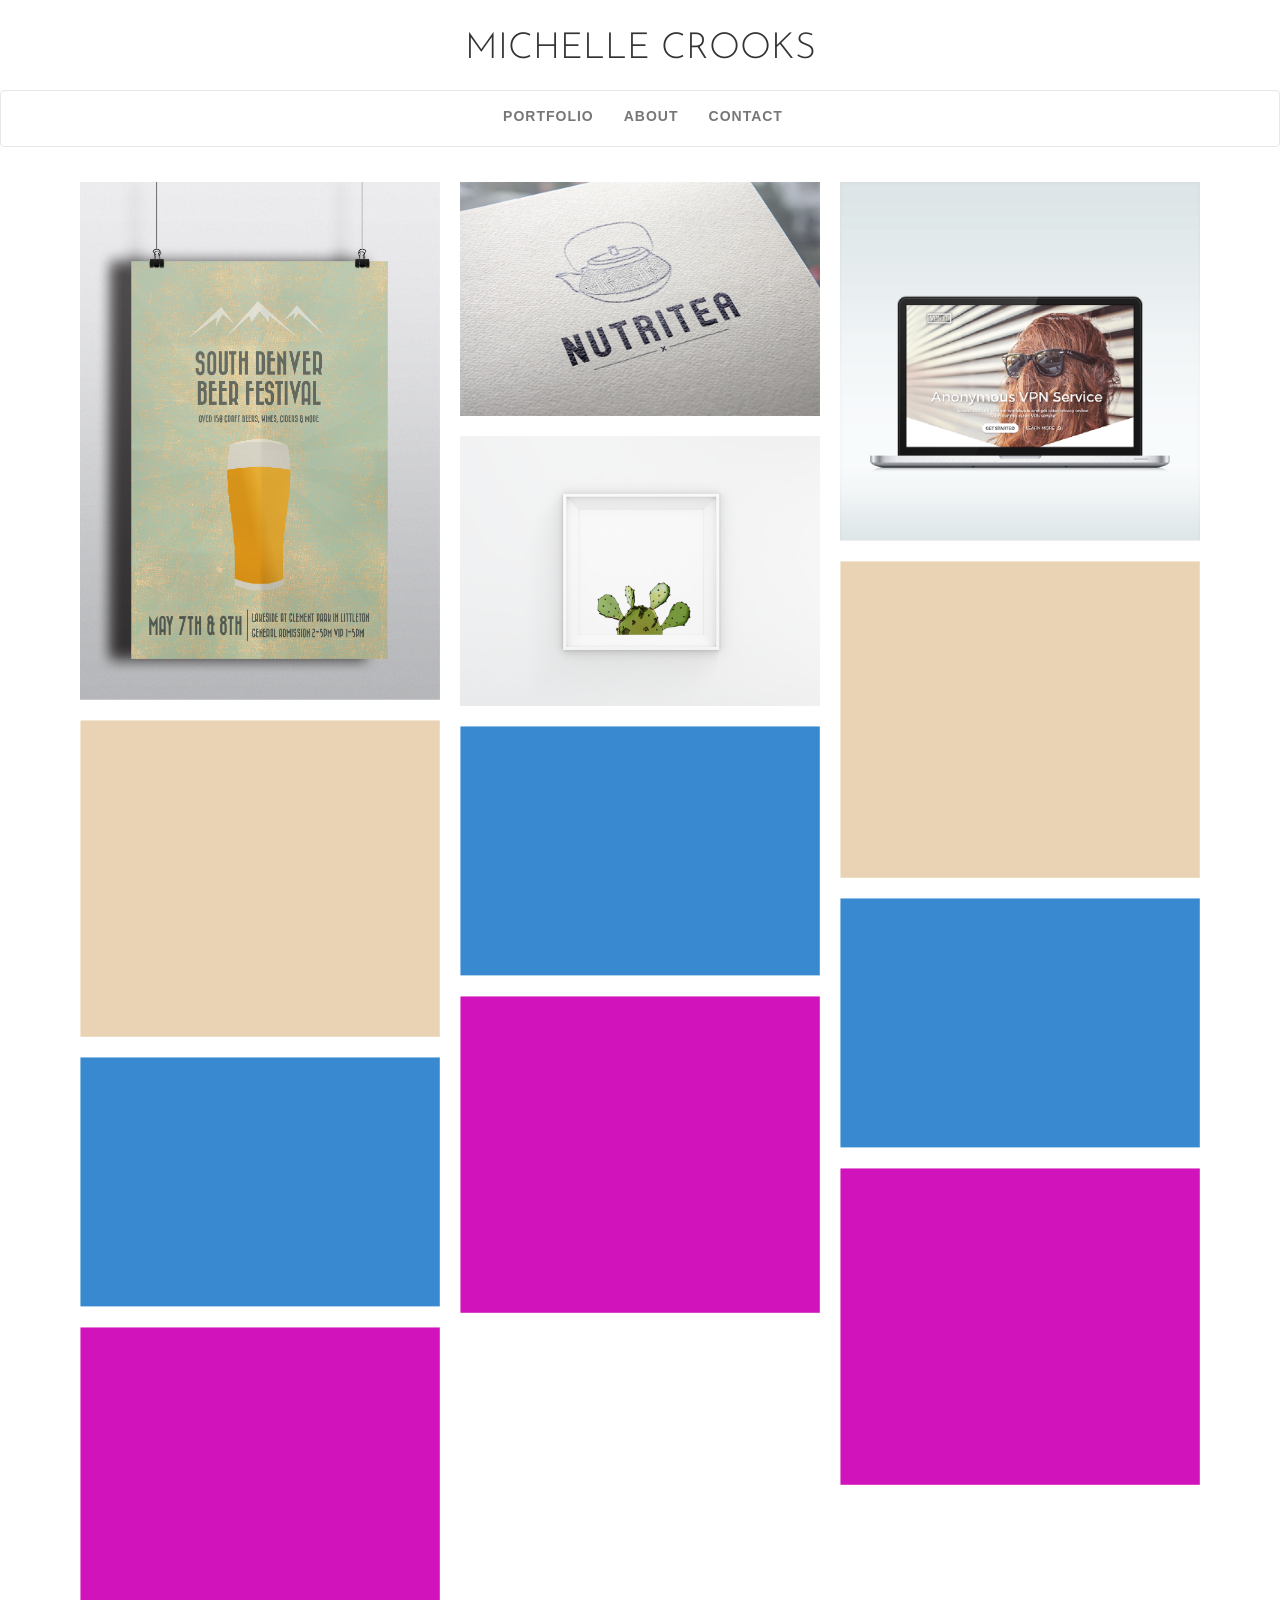
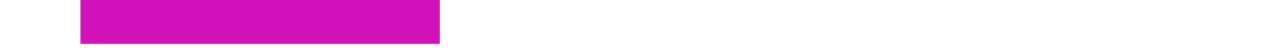
==== commit c459d648: "smallpicnt" ====
--- a/index.html
+++ b/index.html
@@ -120,7 +120,7 @@
                                         <div class="caption-content">
                                          </div>
                                       </div>
-                                    <img src="images/nutriteapaper.png" class="img-responsive" alt="">
+                                    <img src="images/NUTRITEAPAPER_small.png" class="img-responsive" alt="">
                                 </a>
                             </div>
                             <div class="portfolio item">
@@ -238,7 +238,7 @@
                         <div class="modal-body">
                             <h2>LOGOTIPOS</h2>
                            
-                            <img src="images/nutriteapaper.png" class="img-responsive img-centered" alt="">
+                            <img src="images/NUTRITEAPAPER_small.png" class="img-responsive img-centered" alt="">
                             <p></p>
                             <ul class="list-inline item-details">
                                 <p> Nutritea </p>
